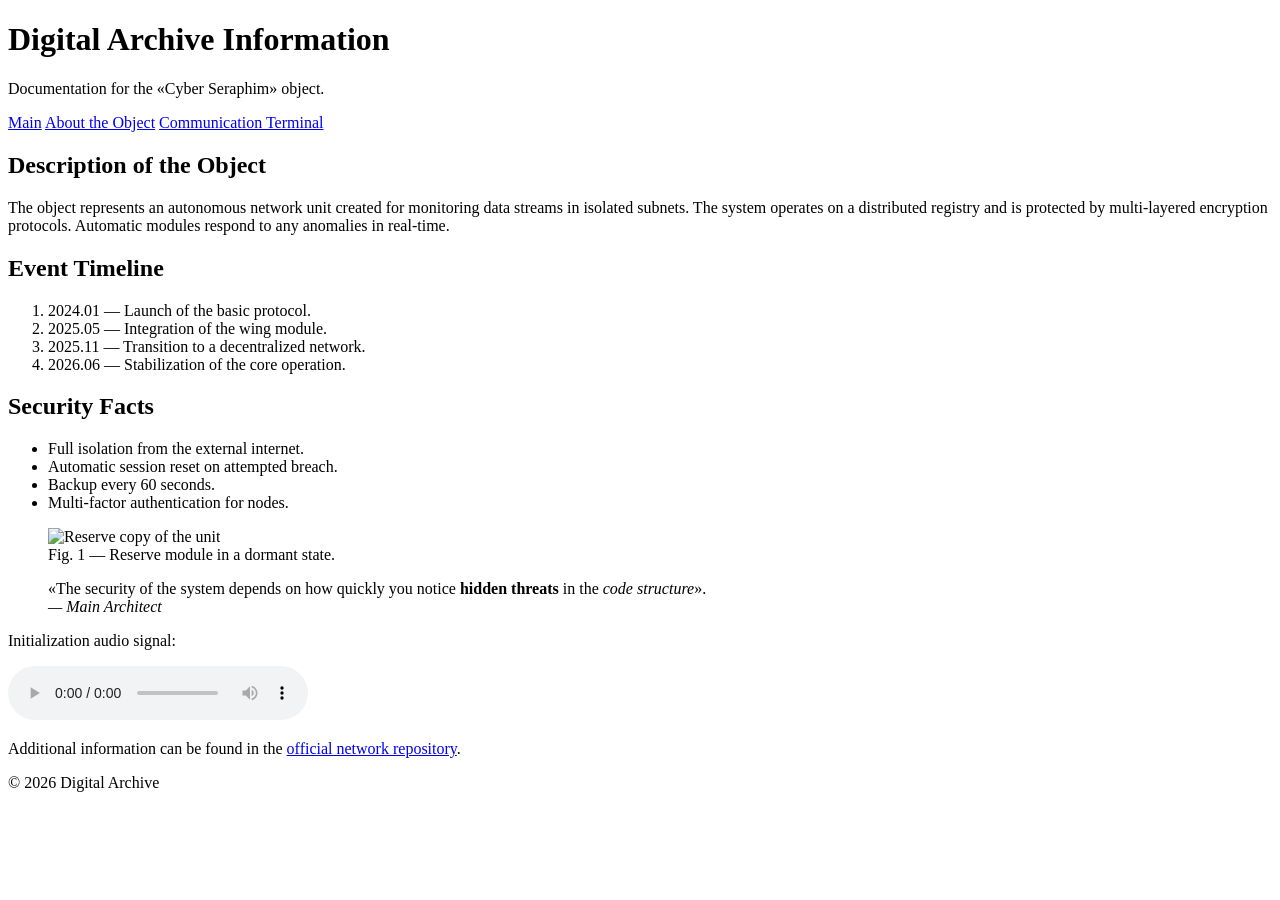
==== about.html @ 0a29288e "index fix + about" ====
<!DOCTYPE html>
<html lang="ru">
<head>
    <meta charset="UTF-8">
    <meta name="viewport" content="width=device-width, initial-scale=1.0">
    <title>About-Digital Archive</title>
    <link rel="stylesheet" href="css/style.css">
</head>
<body>
    <header>
        <h1>Digital Archive Information</h1>
        <p>Documentation for the «Cyber Seraphim» object.</p>
    </header>

    <nav>
        <a href="index.html">Main</a>
        <a href="about.html" class="active">About the Object</a>
        <a href="contact.html">Communication Terminal</a>
    </nav>

    <main>
        <section>
            <h2>Description of the Object</h2>
            <p>The object represents an autonomous network unit created for monitoring data streams in isolated subnets. The system operates on a distributed registry and is protected by multi-layered encryption protocols. Automatic modules respond to any anomalies in real-time.</p>

            <h2>Event Timeline</h2>
            <ol>
                <li>2024.01 — Launch of the basic protocol.</li>
                <li>2025.05 — Integration of the wing module.</li>
                <li>2025.11 — Transition to a decentralized network.</li>
                <li>2026.06 — Stabilization of the core operation.</li>
            </ol>

            <h2>Security Facts</h2>
            <ul>
                <li>Full isolation from the external internet.</li>
                <li>Automatic session reset on attempted breach.</li>
                <li>Backup every 60 seconds.</li>
                <li>Multi-factor authentication for nodes.</li>
            </ul>

            <figure>
                <img src="images/angel_lowered.jpg" alt="Reserve copy of the unit" width="200">
                <figcaption>Fig. 1 — Reserve module in a dormant state.</figcaption>
            </figure>

            <blockquote>
                «The security of the system depends on how quickly you notice <strong>hidden threats</strong> in the <em>code structure</em>».
                <br><cite>— Main Architect</cite>
            </blockquote>

            <div class="media-box">
                <p>Initialization audio signal:</p>
                <audio controls>
                    <source src="media/ambient.mp3" type="audio/mpeg">
                    Your browser does not support the audio element.
                </audio>
            </div>

            <p>Additional information can be found in the <a href="https://github.com" target="_blank" rel="noopener">official network repository</a>.</p>
        </section>
    </main>

    <footer>
        <p>&copy; 2026 Digital Archive</p>
    </footer>
</body>
</html>
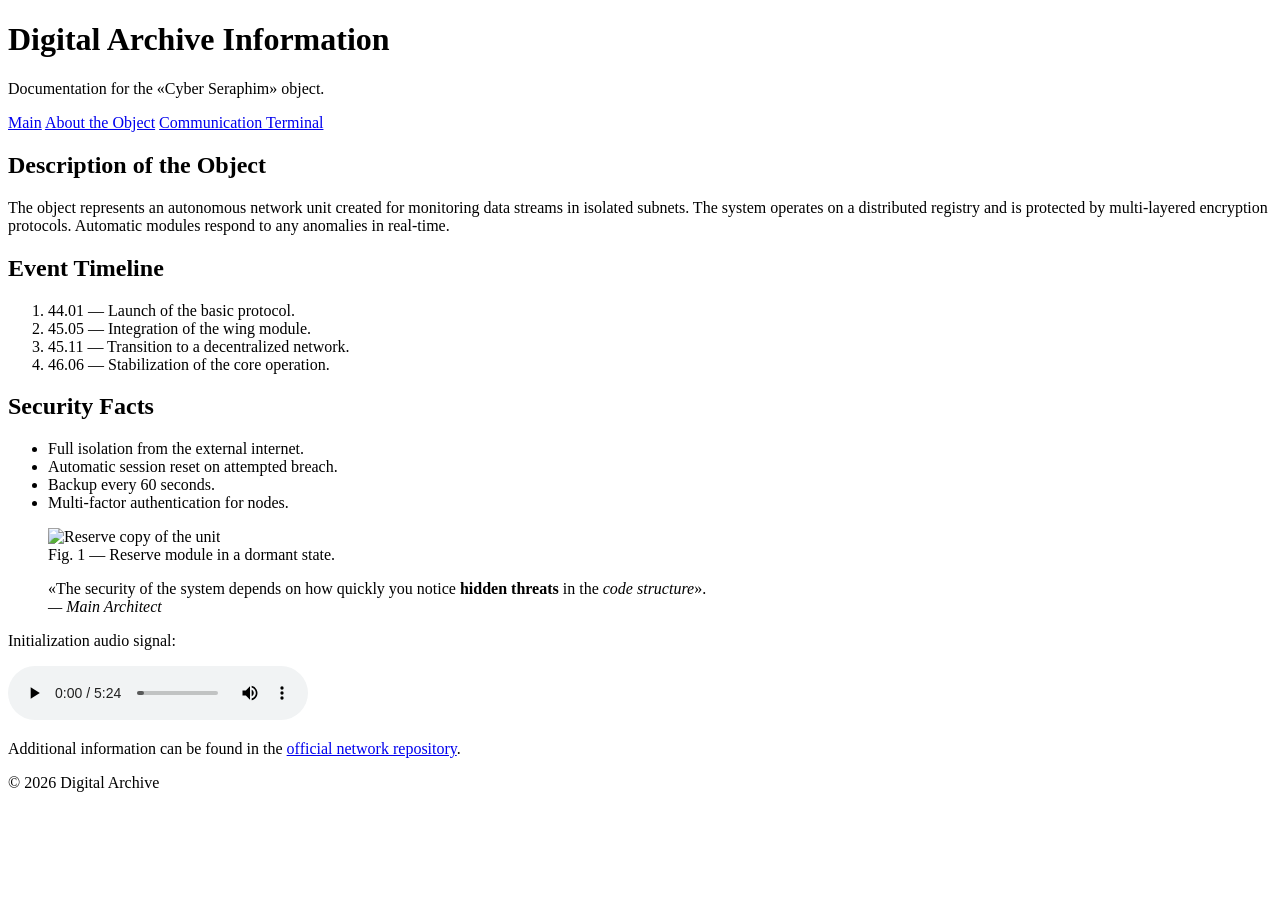
==== commit 5c4dd374: "ambient added" ====
--- a/about.html
+++ b/about.html
@@ -25,10 +25,10 @@
 
             <h2>Event Timeline</h2>
             <ol>
-                <li>2024.01 — Launch of the basic protocol.</li>
-                <li>2025.05 — Integration of the wing module.</li>
-                <li>2025.11 — Transition to a decentralized network.</li>
-                <li>2026.06 — Stabilization of the core operation.</li>
+                <li>44.01 — Launch of the basic protocol.</li>
+                <li>45.05 — Integration of the wing module.</li>
+                <li>45.11 — Transition to a decentralized network.</li>
+                <li>46.06 — Stabilization of the core operation.</li>
             </ol>
 
             <h2>Security Facts</h2>
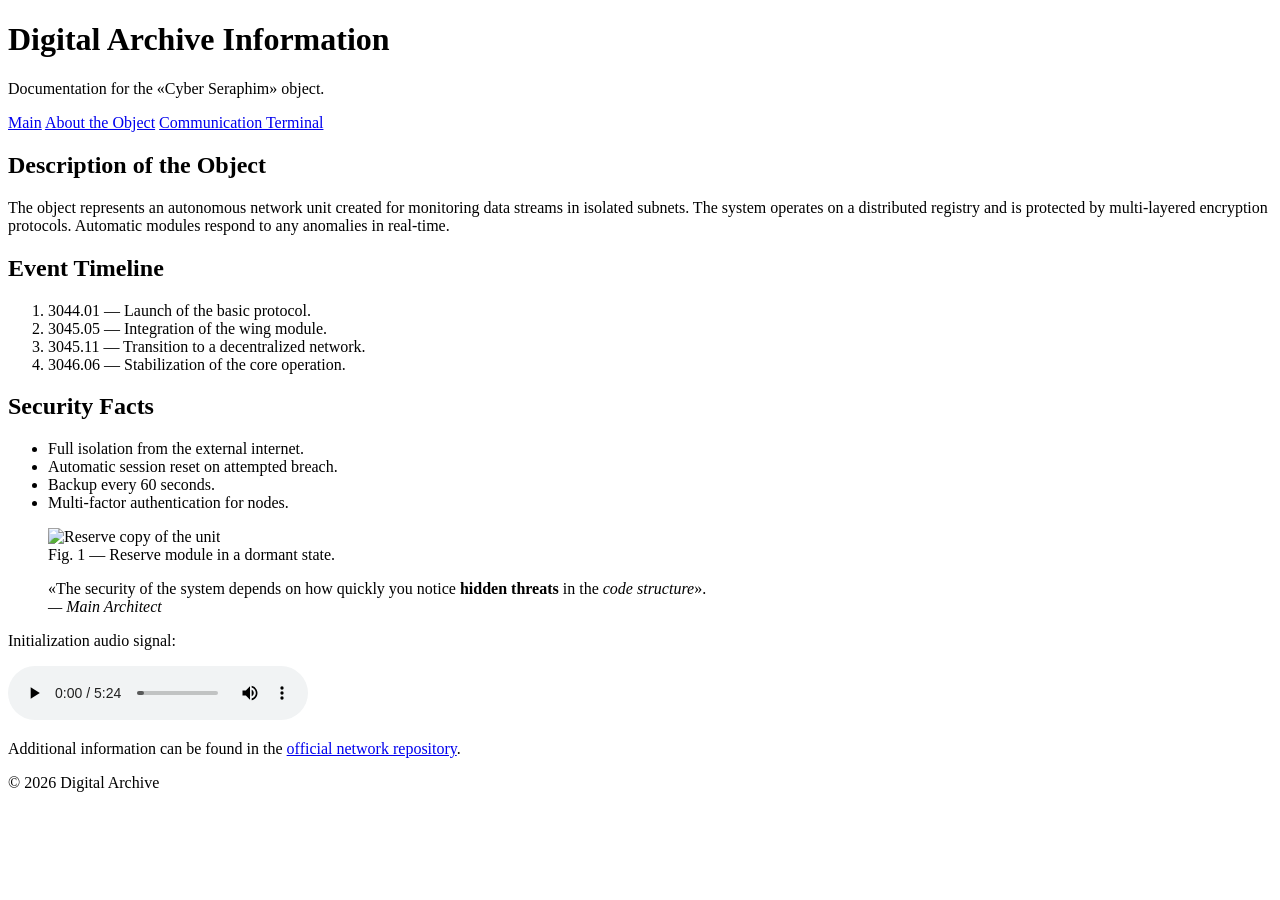
==== commit c6b08f41: "link real" ====
--- a/about.html
+++ b/about.html
@@ -25,10 +25,10 @@
 
             <h2>Event Timeline</h2>
             <ol>
-                <li>44.01 — Launch of the basic protocol.</li>
-                <li>45.05 — Integration of the wing module.</li>
-                <li>45.11 — Transition to a decentralized network.</li>
-                <li>46.06 — Stabilization of the core operation.</li>
+                <li>3044.01 — Launch of the basic protocol.</li>
+                <li>3045.05 — Integration of the wing module.</li>
+                <li>3045.11 — Transition to a decentralized network.</li>
+                <li>3046.06 — Stabilization of the core operation.</li>
             </ol>
 
             <h2>Security Facts</h2>
@@ -57,7 +57,7 @@
                 </audio>
             </div>
 
-            <p>Additional information can be found in the <a href="https://github.com" target="_blank" rel="noopener">official network repository</a>.</p>
+            <p>Additional information can be found in the <a href="https://github.com/meinetwegen/1_web" target="_blank" rel="noopener">official network repository</a>.</p>
         </section>
     </main>
 
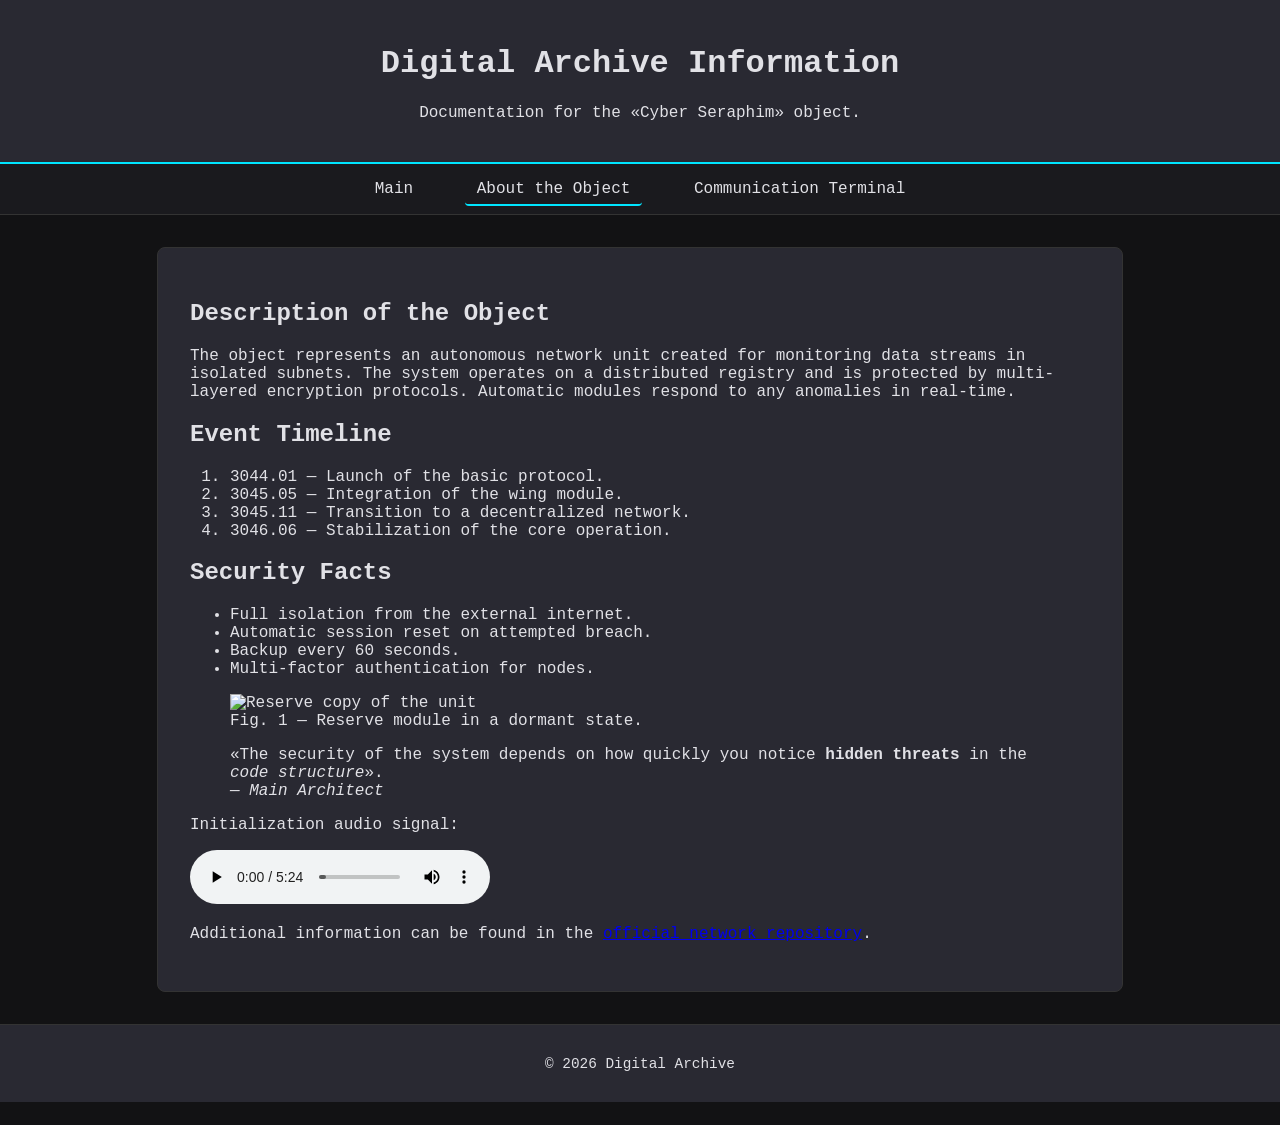
==== commit 649728a2: "w3 changes" ====
--- a/about.html
+++ b/about.html
@@ -1,5 +1,5 @@
 <!DOCTYPE html>
-<html lang="ru">
+<html lang="en">
 <head>
     <meta charset="UTF-8">
     <meta name="viewport" content="width=device-width, initial-scale=1.0">
--- a/css/style.css
+++ b/css/style.css
@@ -0,0 +1,149 @@
+:root {
+    --bg-color: #121214;
+    --text-color: #e1e1e6;
+    --accent-cyan: rgb(0, 229, 255);
+    --panel-bg: hsl(240, 10%, 18%);
+    --font-main: monospace;
+}
+
+body {
+    background-color: var(--bg-color);
+    color: var(--text-color);
+    font-family: var(--font-main), sans-serif;
+    margin: 0;
+    padding: 0;
+    min-height: 100vh;
+    display: flex;
+    flex-direction: column;
+}
+
+header {
+    background-color: var(--panel-bg);
+    padding: 1.5rem;
+    text-align: center;
+    border-bottom: 2px solid var(--accent-cyan);
+}
+
+#angel {
+    cursor: pointer;
+    transition: transform 0.3s ease;
+    border: 1px dashed var(--accent-cyan);
+    padding: 5px;
+    margin-top: 1rem;
+}
+
+nav {
+    background-color: #1a1a1e;
+    padding: 1rem;
+    text-align: center;
+    border-bottom: 1px solid #333;
+}
+
+nav a {
+    color: var(--text-color);
+    text-decoration: none;
+    margin: 0 15px;
+    padding: 6px 12px;
+    border-radius: 4px;
+    transition: all 0.3s ease;
+}
+
+nav a:hover {
+    background-color: var(--accent-cyan);
+    color: #000;
+    padding-left: 18px;
+    padding-right: 18px;
+}
+
+nav a.active {
+    border-bottom: 2px solid var(--accent-cyan);
+}
+
+main {
+    flex: 1;
+    width: 80%;
+    max-width: 900px;
+    margin: 2rem auto;
+    padding: 2rem;
+    background-color: var(--panel-bg);
+    border: 1px solid #333;
+    border-radius: 8px;
+}
+
+table {
+    width: 100%;
+    border-collapse: collapse;
+    margin: 1.5rem 0;
+}
+
+th, td {
+    border: 1px solid #444;
+    padding: 10px;
+    text-align: left;
+}
+
+th {
+    background-color: #222228;
+    color: var(--accent-cyan);
+}
+
+fieldset {
+    border: 1px solid #555;
+    padding: 1.5rem;
+    border-radius: 6px;
+}
+
+legend {
+    color: var(--accent-cyan);
+    font-weight: bold;
+    padding: 0 5px;
+}
+
+label {
+    display: block;
+    margin-top: 1rem;
+}
+
+input[type="text"],
+input[type="email"],
+input[type="date"],
+input[type="color"],
+textarea {
+    width: 100%;
+    padding: 8px;
+    margin-top: 5px;
+    background-color: #0b0b0d;
+    border: 1px solid #444;
+    color: #fff;
+    border-radius: 4px;
+    box-sizing: border-box;
+}
+
+input:focus, textarea:focus {
+    outline: none;
+    border-color: var(--accent-cyan);
+    box-shadow: 0 0 8px rgba(0, 229, 255, 0.4);
+}
+
+button {
+    margin-top: 1.5rem;
+    background-color: var(--accent-cyan);
+    color: #000;
+    border: none;
+    padding: 10px 20px;
+    font-weight: bold;
+    cursor: pointer;
+    border-radius: 4px;
+}
+
+button:hover {
+    opacity: 0.8;
+}
+
+footer {
+    text-align: center;
+    padding: 1rem;
+    background-color: var(--panel-bg);
+    font-size: 0.9rem;
+    border-top: 1px solid #333;
+}
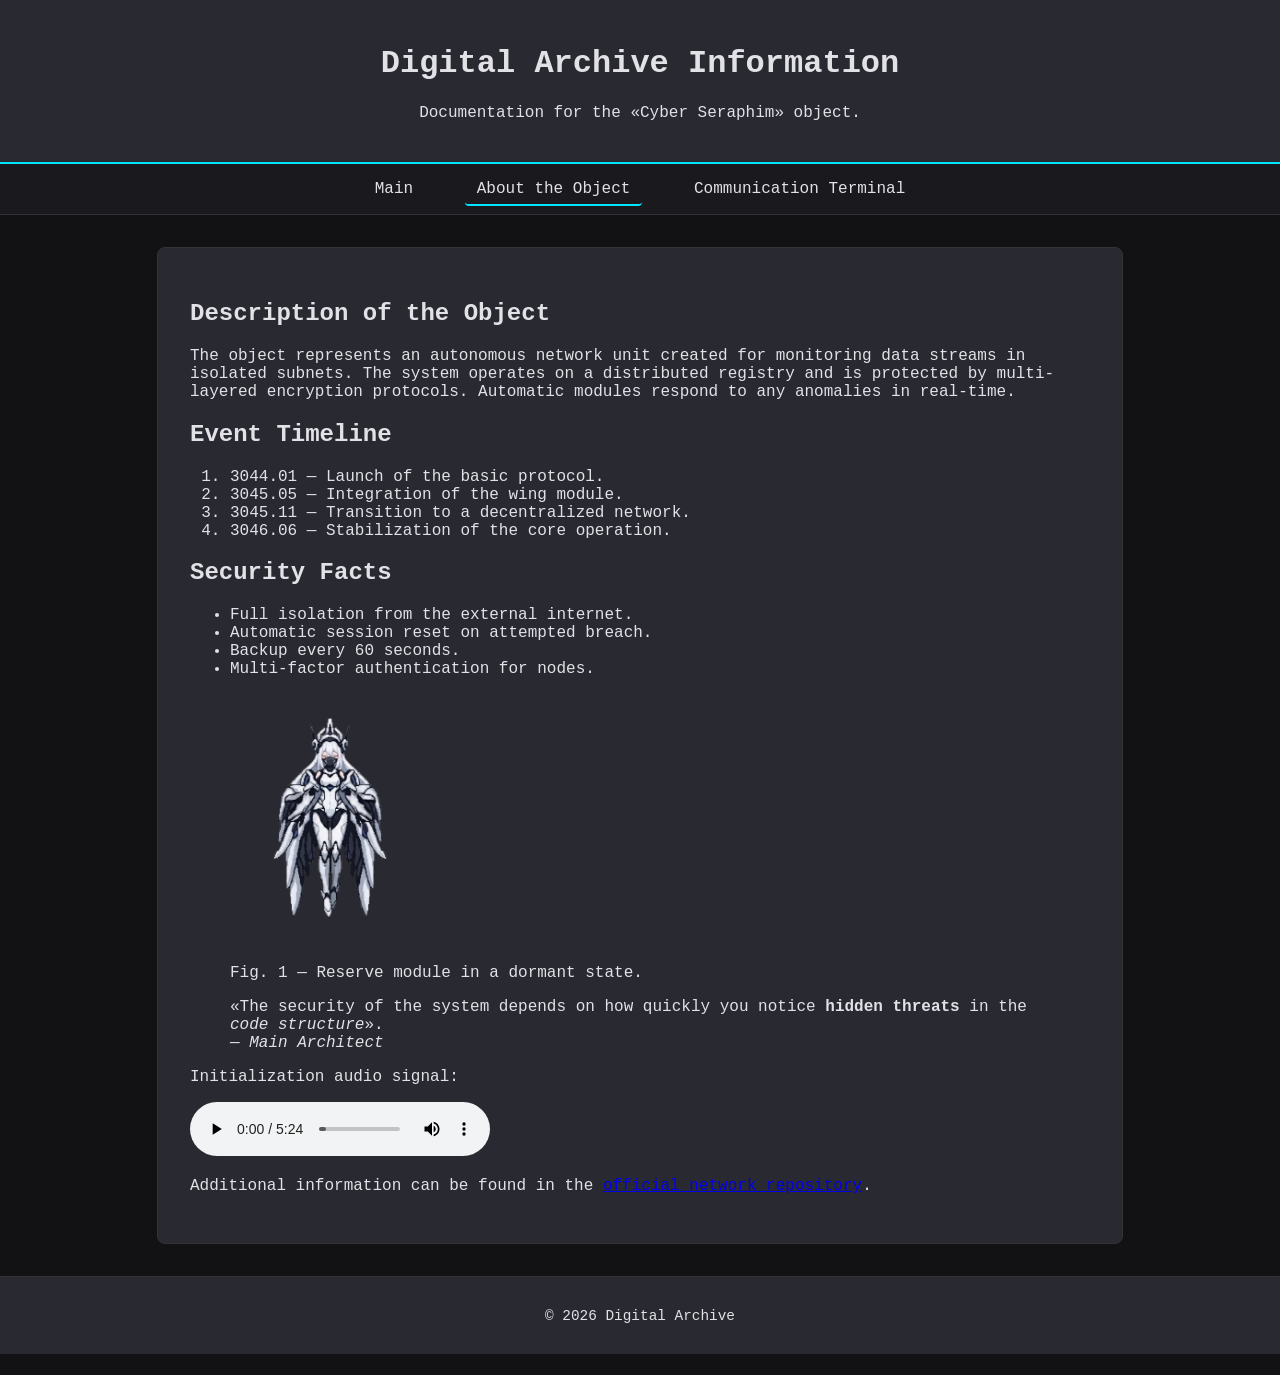
==== commit 884938e6: "total check and changes" ====
--- a/about.html
+++ b/about.html
@@ -40,7 +40,7 @@
             </ul>
 
             <figure>
-                <img src="images/angel_lowered.jpg" alt="Reserve copy of the unit" width="200">
+                <img src="images/angel_lowered.png" alt="Reserve copy of the unit" width="200">
                 <figcaption>Fig. 1 — Reserve module in a dormant state.</figcaption>
             </figure>
 
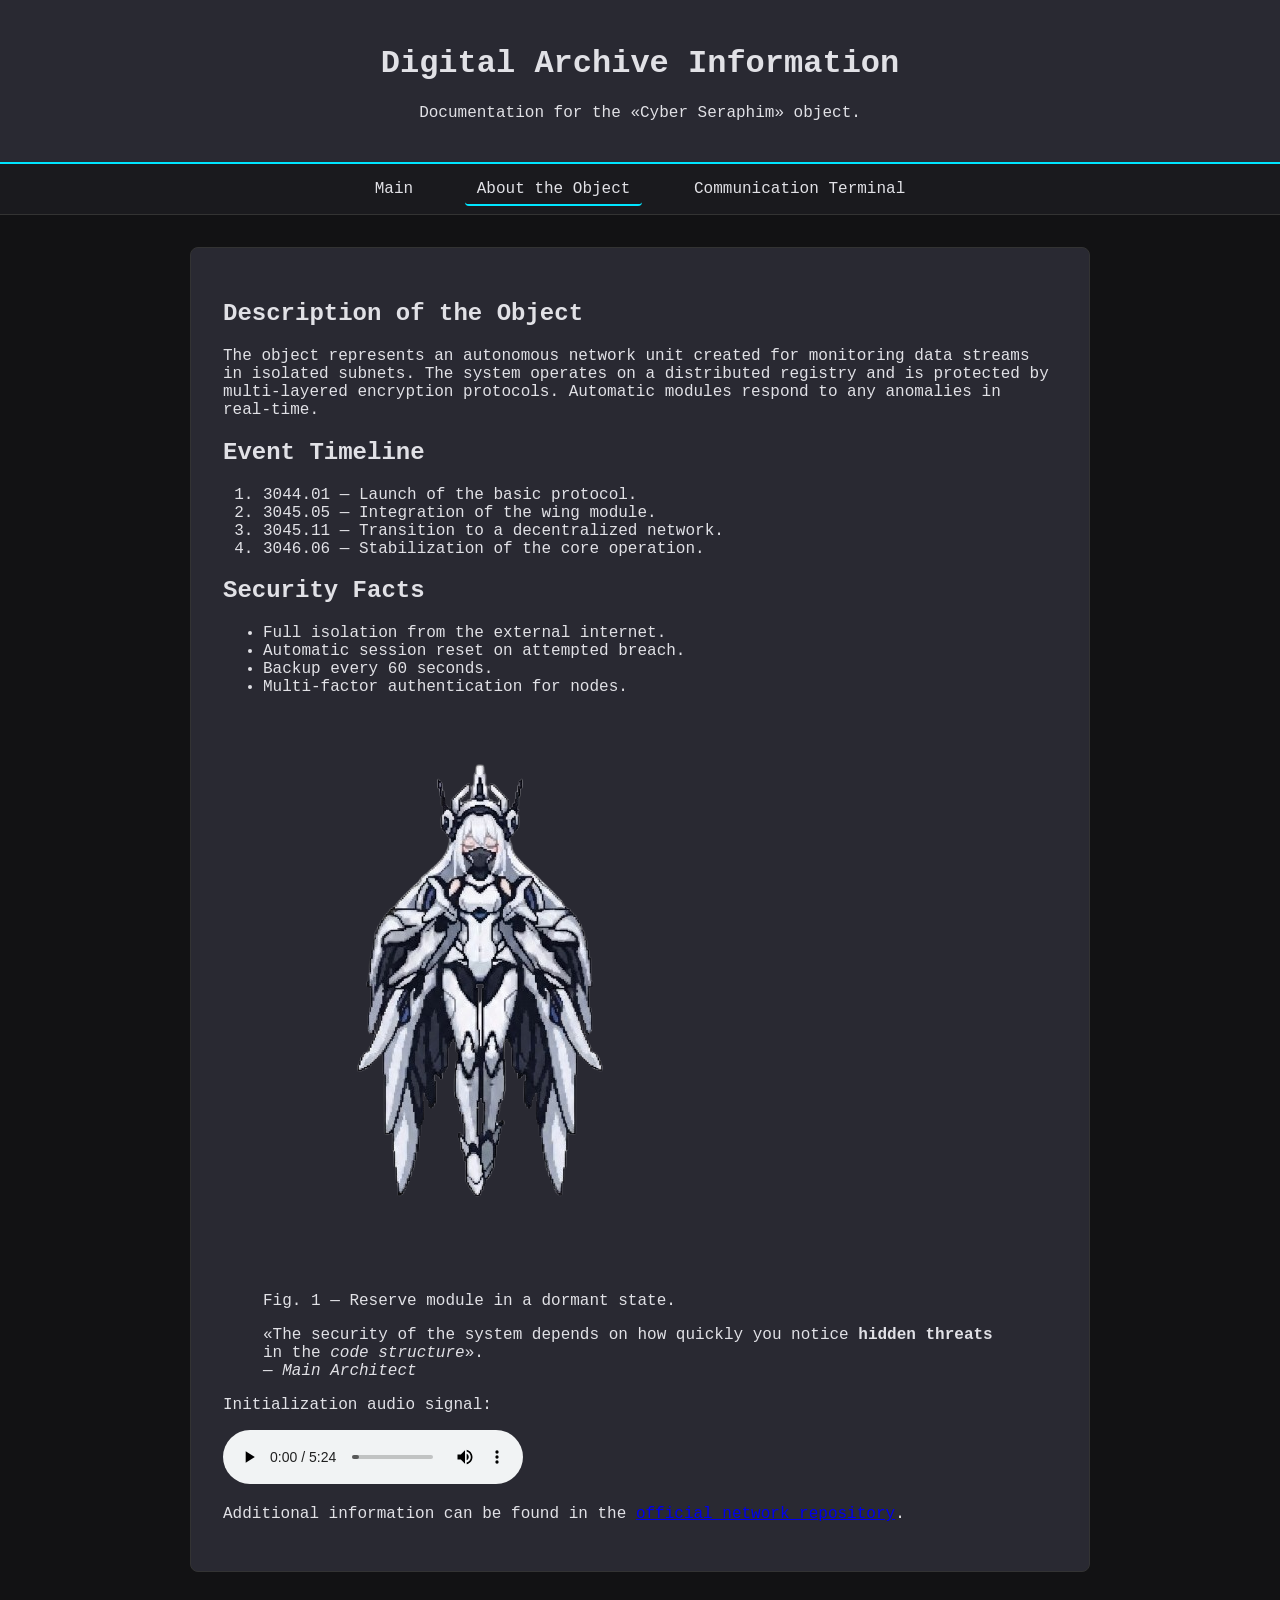
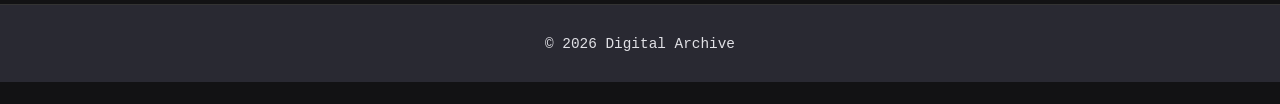
==== commit 05e63e09: "deleted external inline styles" ====
--- a/about.html
+++ b/about.html
@@ -40,7 +40,7 @@
             </ul>
 
             <figure>
-                <img src="images/angel_lowered.png" alt="Reserve copy of the unit" width="200">
+                <img src="images/angel_lowered.png" alt="Reserve copy of the unit">
                 <figcaption>Fig. 1 — Reserve module in a dormant state.</figcaption>
             </figure>
 
--- a/css/style.css
+++ b/css/style.css
@@ -17,19 +17,21 @@
     flex-direction: column;
 }
 
+header, footer {
+    background-color: var(--panel-bg);
+    text-align: center;
+    border-color: var(--accent-cyan);
+}
+
 header {
-    background-color: var(--panel-bg);
     padding: 1.5rem;
-    text-align: center;
     border-bottom: 2px solid var(--accent-cyan);
 }
 
-#angel {
-    cursor: pointer;
-    transition: transform 0.3s ease;
-    border: 1px dashed var(--accent-cyan);
-    padding: 5px;
-    margin-top: 1rem;
+footer {
+    padding: 1rem;
+    font-size: 0.9rem;
+    border-top: 1px solid #333;
 }
 
 nav {
@@ -68,6 +70,25 @@
     background-color: var(--panel-bg);
     border: 1px solid #333;
     border-radius: 8px;
+    box-sizing: border-box;
+}
+
+#angel {
+    display: block;
+    max-width: 300px;
+    width: 100%;
+    height: auto;
+    cursor: pointer;
+    transition: transform 0.3s ease;
+    border: 1px dashed var(--accent-cyan);
+    padding: 5px;
+    margin-top: 1rem;
+    box-sizing: border-box;
+}
+
+#angel.active {
+    transform: scale(1.05) rotate(2deg);
+    filter: drop-shadow(0 0 10px var(--accent-cyan));
 }
 
 table {
@@ -140,10 +161,19 @@
     opacity: 0.8;
 }
 
-footer {
-    text-align: center;
-    padding: 1rem;
-    background-color: var(--panel-bg);
-    font-size: 0.9rem;
-    border-top: 1px solid #333;
+.additional-images {
+    margin-top: 20px;
+    display: flex;
+    flex-direction: column;
+    gap: 15px;
+    width: 100%;
+}
+
+.additional-images img {
+    width: 100%;
+    max-width: 100%;
+    height: auto;
+    border: 1px solid #444;
+    border-radius: 4px;
+    box-sizing: border-box;
 }
